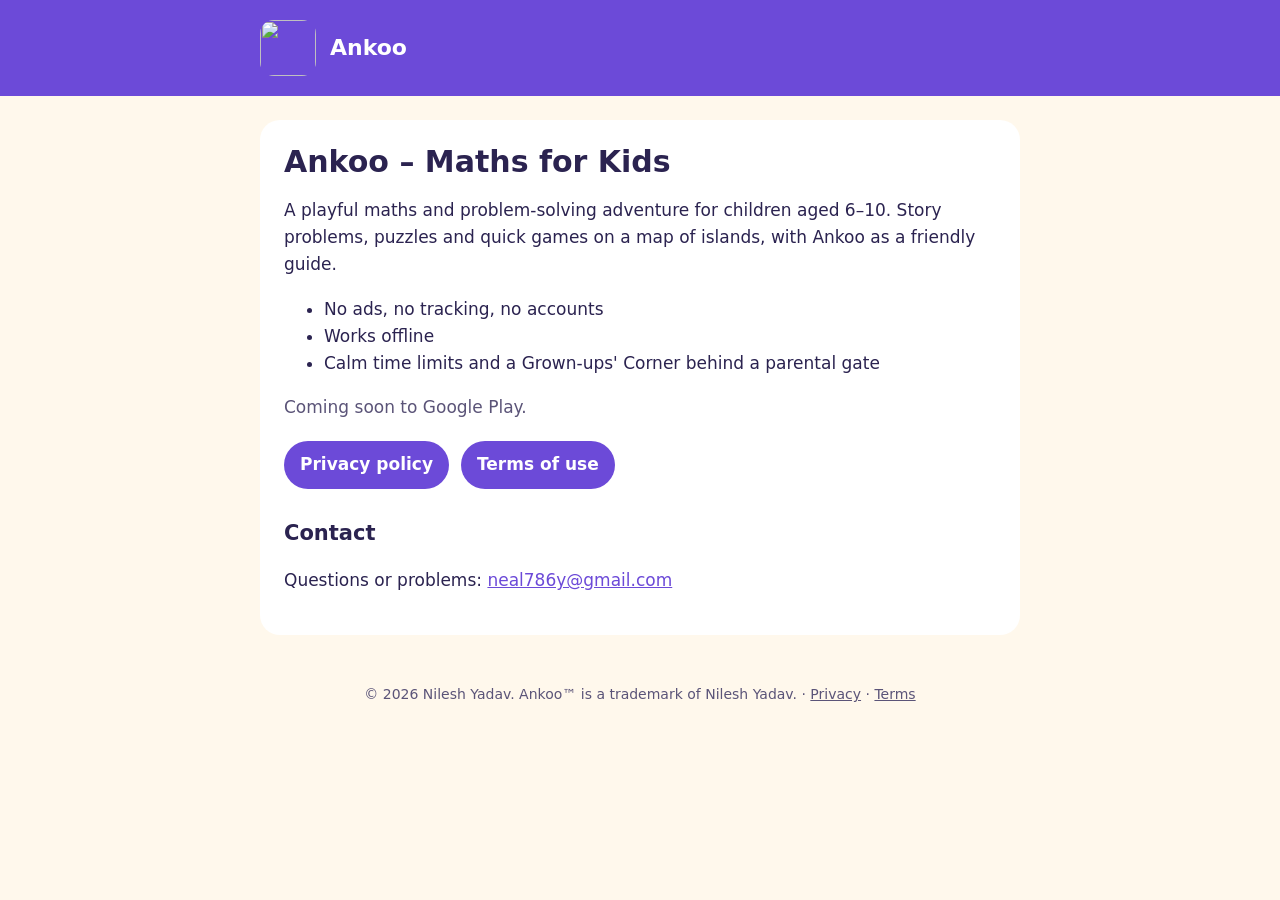
==== index.html @ 7ae76b33 "Ankoo website: landing page, privacy policy, terms of use Co-Authored-By: Claude Opus 5.5 <noreply@a" ====
<!doctype html>
<html lang="en">
<head>
<meta charset="utf-8">
<meta name="viewport" content="width=device-width, initial-scale=1">
<title>Ankoo – Maths for Kids</title>
<meta name="description" content="A playful maths and problem-solving adventure for children aged 6–10. No ads, works offline.">
<link rel="icon" href="icon.png">
<link rel="stylesheet" href="style.css">
</head>
<body>
<header><div class="wrap"><img src="icon.png" alt=""><a href="./">Ankoo</a></div></header>
<main><div class="wrap">
<h1>Ankoo – Maths for Kids</h1>
<p>A playful maths and problem-solving adventure for children aged 6–10. Story problems, puzzles and quick games on a map of islands, with Ankoo as a friendly guide.</p>
<ul>
<li>No ads, no tracking, no accounts</li>
<li>Works offline</li>
<li>Calm time limits and a Grown-ups' Corner behind a parental gate</li>
</ul>
<p class="soft">Coming soon to Google Play.</p>
<nav><a href="privacy.html">Privacy policy</a><a href="terms.html">Terms of use</a></nav>
<h2>Contact</h2>
<p>Questions or problems: <a href="mailto:neal786y@gmail.com">neal786y@gmail.com</a></p>
</div></main>
<footer>© 2026 Nilesh Yadav. Ankoo™ is a trademark of Nilesh Yadav. · <a href="privacy.html">Privacy</a> · <a href="terms.html">Terms</a></footer>
</body>
</html>
---- style.css ----
:root { --grape:#6C4AD8; --ink:#2B2350; --soft:#5B5478; --cream:#FFF8EC; --sun:#FFC233; --card:#FFFFFF; }
@media (prefers-color-scheme: dark) {
  :root { --ink:#F3EEFF; --soft:#C9C2E6; --cream:#1C1733; --card:#28214A; --grape:#9C84F0; }
}
* { box-sizing: border-box; }
body { margin:0; background:var(--cream); color:var(--ink); font:17px/1.6 "Baloo 2", system-ui, -apple-system, "Segoe UI", Roboto, sans-serif; }
header { background:#6C4AD8; color:#fff; padding:20px 16px; }
header .wrap { display:flex; align-items:center; gap:14px; }
header img { width:56px; height:56px; border-radius:14px; }
header a { color:#fff; text-decoration:none; font-weight:800; font-size:22px; }
.wrap { max-width:760px; margin:0 auto; }
main { padding:24px 16px 48px; }
main .wrap { background:var(--card); border-radius:20px; padding:24px; }
h1 { font-size:30px; line-height:1.2; margin:0 0 8px; }
h2 { font-size:21px; margin:28px 0 6px; }
p, li { color:var(--ink); }
.soft { color:var(--soft); }
a { color:var(--grape); }
nav { margin-top:20px; display:flex; flex-wrap:wrap; gap:12px; }
nav a { background:var(--grape); color:#fff; padding:10px 16px; border-radius:999px; text-decoration:none; font-weight:700; }
footer { text-align:center; padding:0 16px 32px; color:var(--soft); font-size:14px; }
footer a { color:var(--soft); }
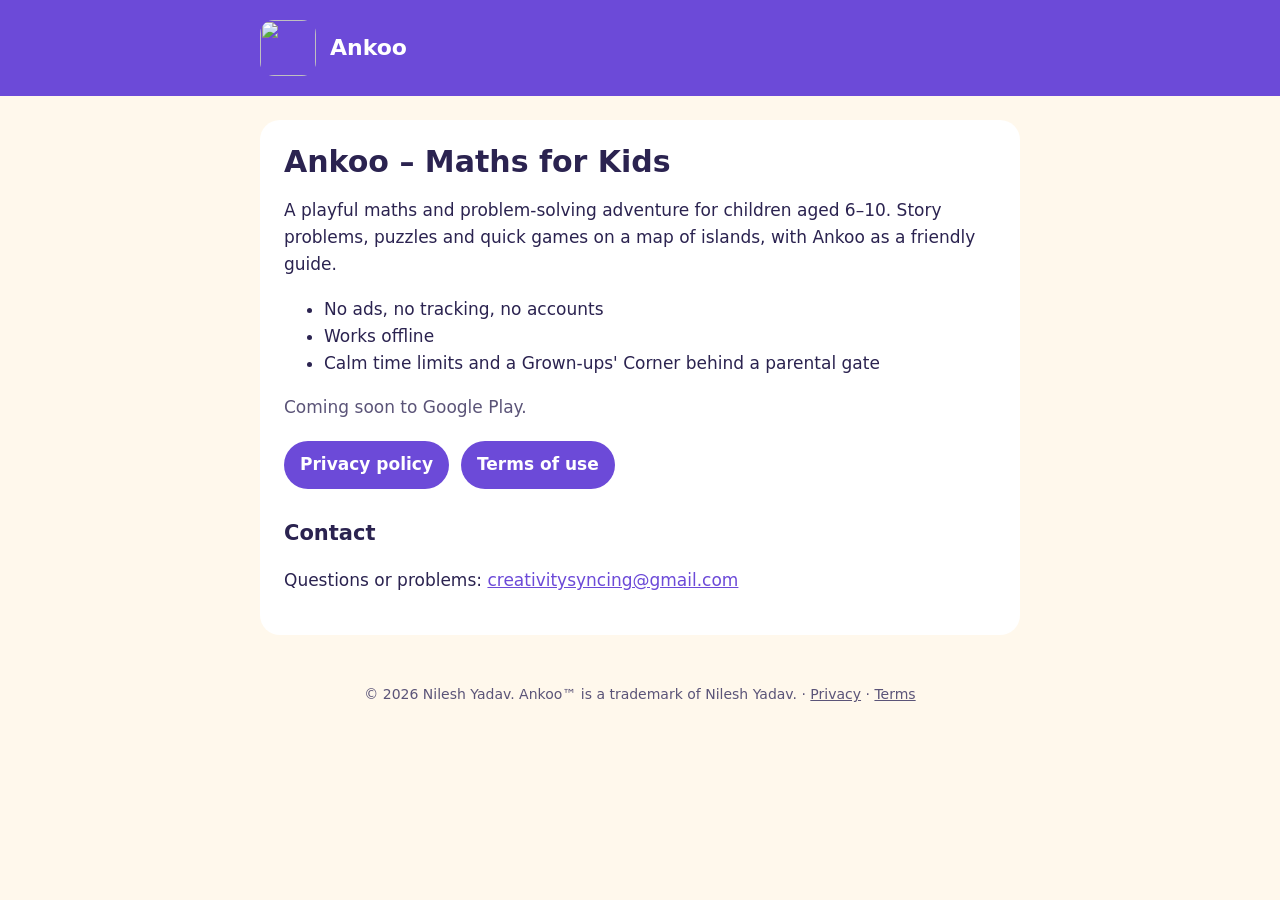
==== commit b3218fc5: "Contact email: creativitysyncing@gmail.com Co-Authored-By: Claude Opus 5.5 <noreply@anthropic.com>" ====
--- a/index.html
+++ b/index.html
@@ -21,7 +21,7 @@
 <p class="soft">Coming soon to Google Play.</p>
 <nav><a href="privacy.html">Privacy policy</a><a href="terms.html">Terms of use</a></nav>
 <h2>Contact</h2>
-<p>Questions or problems: <a href="mailto:neal786y@gmail.com">neal786y@gmail.com</a></p>
+<p>Questions or problems: <a href="mailto:creativitysyncing@gmail.com">creativitysyncing@gmail.com</a></p>
 </div></main>
 <footer>© 2026 Nilesh Yadav. Ankoo™ is a trademark of Nilesh Yadav. · <a href="privacy.html">Privacy</a> · <a href="terms.html">Terms</a></footer>
 </body>
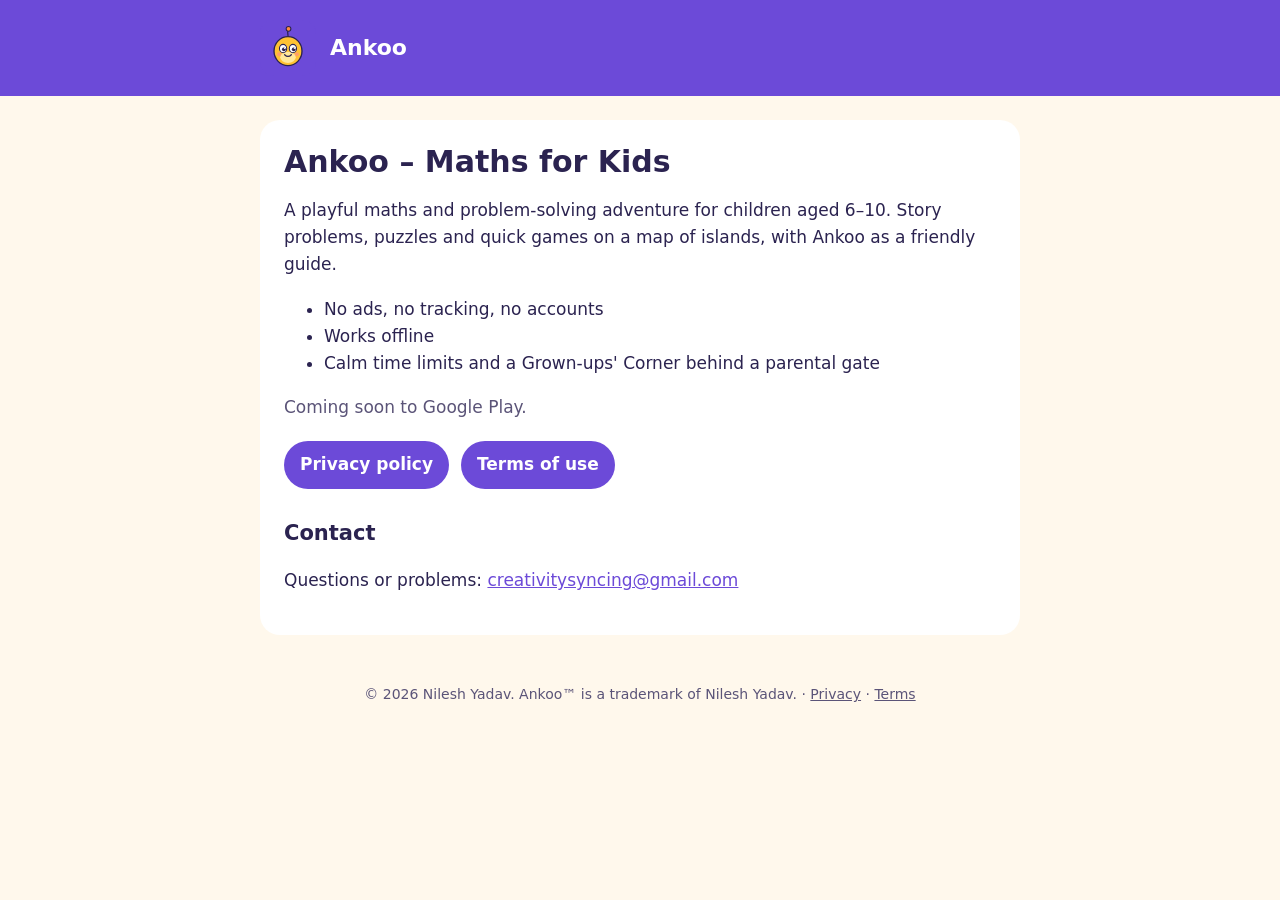
==== commit b81c7d22: "Use the Ankoo app icon from the design (KIcon) instead of the Android template Co-Authored-By: Claud" ====
--- a/index.html
+++ b/index.html
@@ -5,11 +5,11 @@
 <meta name="viewport" content="width=device-width, initial-scale=1">
 <title>Ankoo – Maths for Kids</title>
 <meta name="description" content="A playful maths and problem-solving adventure for children aged 6–10. No ads, works offline.">
-<link rel="icon" href="icon.png">
+<link rel="icon" href="icon.svg" type="image/svg+xml">
 <link rel="stylesheet" href="style.css">
 </head>
 <body>
-<header><div class="wrap"><img src="icon.png" alt=""><a href="./">Ankoo</a></div></header>
+<header><div class="wrap"><img src="icon.svg" alt=""><a href="./">Ankoo</a></div></header>
 <main><div class="wrap">
 <h1>Ankoo – Maths for Kids</h1>
 <p>A playful maths and problem-solving adventure for children aged 6–10. Story problems, puzzles and quick games on a map of islands, with Ankoo as a friendly guide.</p>
